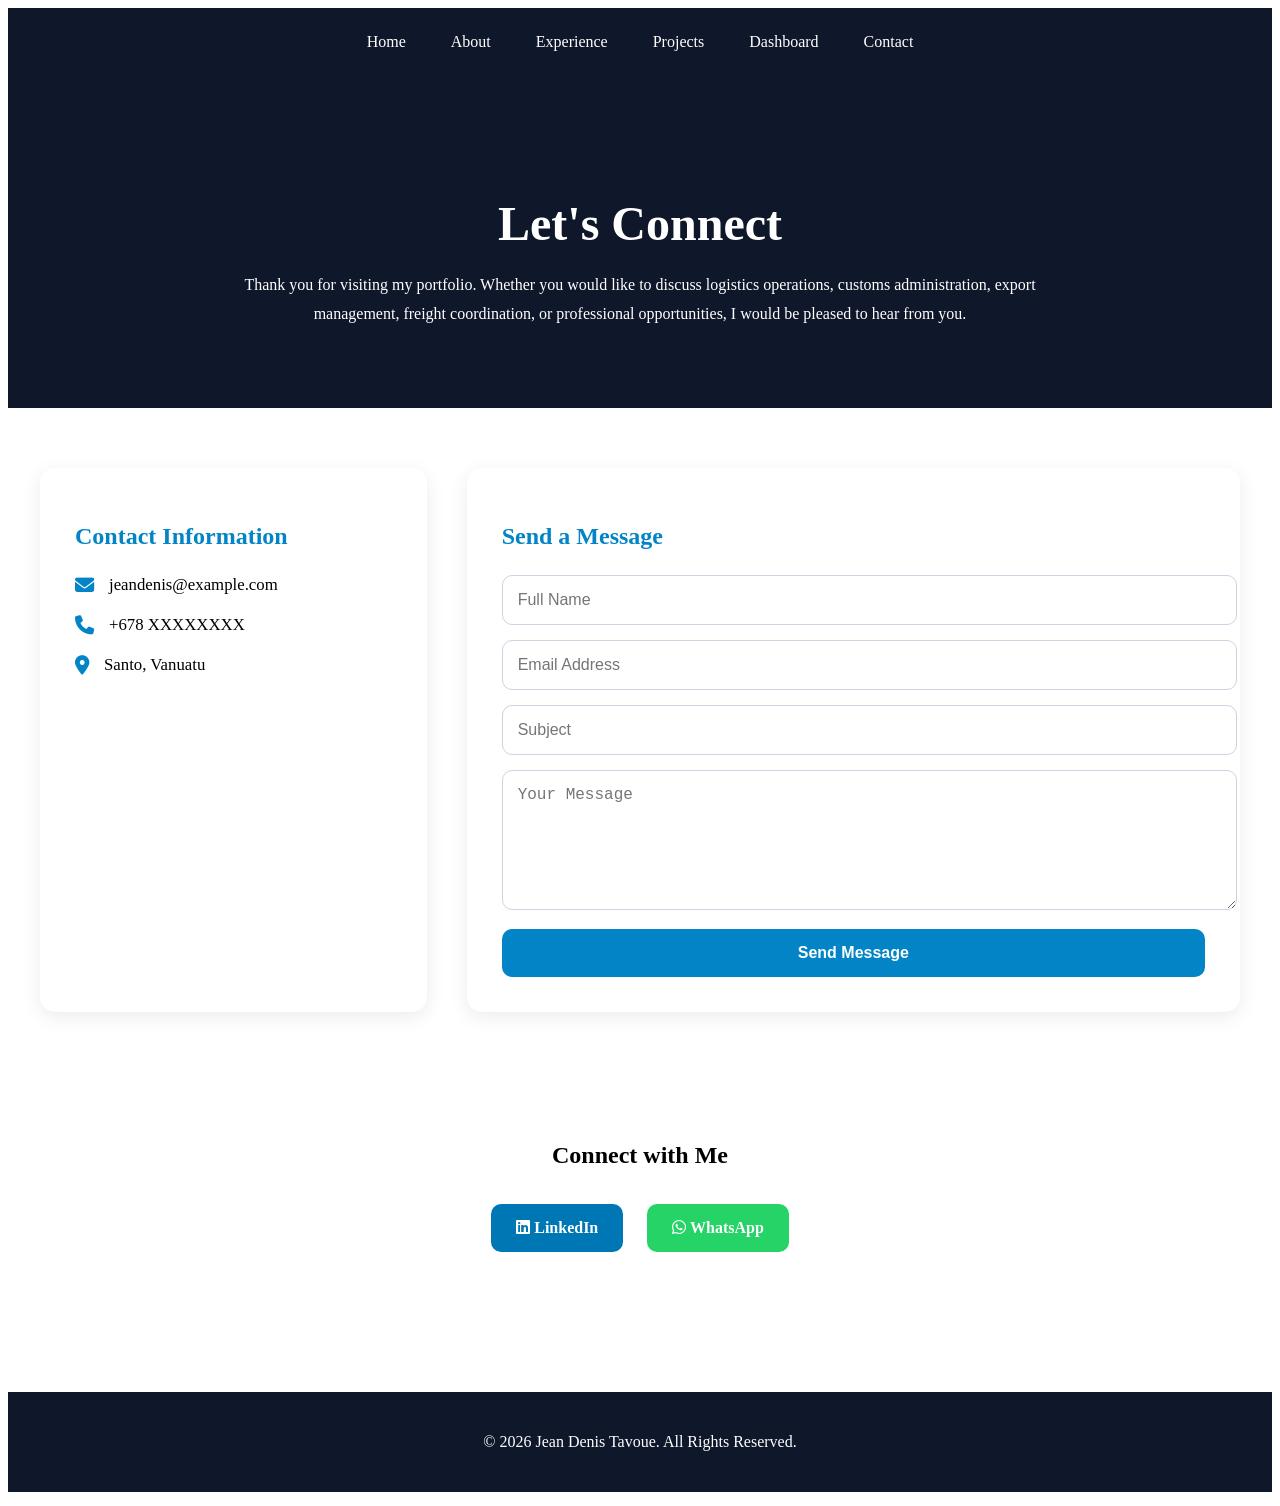
==== contact.html @ e6a3eaf8 "Add files via upload" ====
<!DOCTYPE html>
<html lang="en">

<head>
    <meta charset="UTF-8">
    <meta name="viewport" content="width=device-width, initial-scale=1.0">
    <title>Contact | Jean Denis Tavoue</title>

    <link rel="stylesheet" href="main.css">
    <link rel="stylesheet" href="contact.css">

    <link rel="stylesheet"
          href="https://cdnjs.cloudflare.com/ajax/libs/font-awesome/6.5.1/css/all.min.css">
</head>

<body>

    <nav>
        <a href="index.html">Home</a>
        <a href="about.html">About</a>
        <a href="experience.html">Experience</a>
        <a href="projects.html">Projects</a>
        <a href="dashboard.html">Dashboard</a>
        <a href="contact.html">Contact</a>
    </nav>

    <section class="contact-hero">

        <h1>Let's Connect</h1>

        <p>
            Thank you for visiting my portfolio. Whether you would like to discuss
            logistics operations, customs administration, export management, freight
            coordination, or professional opportunities, I would be pleased to hear from you.
        </p>

    </section>

    <section class="contact-container">

        <div class="contact-info">

            <h2>Contact Information</h2>

            <div class="info-card">
                <i class="fas fa-envelope"></i>
                <span>jeandenis@example.com</span>
            </div>

            <div class="info-card">
                <i class="fas fa-phone"></i>
                <span>+678 XXXXXXXX</span>
            </div>

            <div class="info-card">
                <i class="fas fa-location-dot"></i>
                <span>Santo, Vanuatu</span>
            </div>

        </div>

        <div class="contact-form">

            <h2>Send a Message</h2>

            <form>

                <input
                    type="text"
                    placeholder="Full Name"
                    required>

                <input
                    type="email"
                    placeholder="Email Address"
                    required>

                <input
                    type="text"
                    placeholder="Subject">

                <textarea
                    rows="6"
                    placeholder="Your Message"
                    required></textarea>

                <button type="submit">
                    Send Message
                </button>

            </form>

        </div>

    </section>

    <section class="social-links">

        <h2>Connect with Me</h2>

        <a href="https://www.linkedin.com"
           target="_blank"
           class="social-btn linkedin">

            <i class="fab fa-linkedin"></i>
            LinkedIn

        </a>

        <a href="https://wa.me/678XXXXXXXX"
           target="_blank"
           class="social-btn whatsapp">

            <i class="fab fa-whatsapp"></i>
            WhatsApp

        </a>

    </section>

    <footer>
        <p>
            © 2026 Jean Denis Tavoue. All Rights Reserved.
        </p>
    </footer>

</body>

</html>
---- contact.css ----
/* Navigation */
nav{
    display:flex;
    justify-content:center;
    align-items:center;
    flex-wrap:wrap;
    gap:15px;
    padding:15px;
    background:#0f172a;
}

nav a{
    color:white;
    text-decoration:none;
    padding:10px 15px;
    border-radius:5px;
}

nav a:hover{
    background:#0284c7;
}


.contact-hero{
    background:#0f172a;
    color:white;
    text-align:center;
    padding:80px 20px;
}

.contact-hero h1{
    font-size:3rem;
    margin-bottom:20px;
}

.contact-hero p{
    max-width:800px;
    margin:auto;
    line-height:1.8;
}

.contact-container{
    max-width:1200px;
    margin:60px auto;
    padding:0 20px;
    display:grid;
    grid-template-columns:1fr 2fr;
    gap:40px;
}

.contact-info,
.contact-form{
    background:white;
    padding:35px;
    border-radius:15px;
    box-shadow:0 5px 20px rgba(0,0,0,0.08);
}

.contact-info h2,
.contact-form h2{
    margin-bottom:25px;
    color:#0284c7;
}

.info-card{
    display:flex;
    align-items:center;
    gap:15px;
    margin-bottom:20px;
    font-size:1.05rem;
}

.info-card i{
    color:#0284c7;
    font-size:1.2rem;
}

.contact-form input,
.contact-form textarea{
    width:100%;
    padding:15px;
    border:1px solid #cbd5e1;
    border-radius:10px;
    margin-bottom:15px;
    font-size:1rem;
}

.contact-form button{
    width:100%;
    padding:15px;
    border:none;
    border-radius:10px;
    background:#0284c7;
    color:white;
    font-size:1rem;
    font-weight:bold;
    cursor:pointer;
    transition:0.3s;
}

.contact-form button:hover{
    background:#0369a1;
}

.social-links{
    text-align:center;
    padding:50px 20px;
}

.social-links h2{
    margin-bottom:25px;
}

.social-btn{
    display:inline-block;
    padding:15px 25px;
    margin:10px;
    border-radius:10px;
    text-decoration:none;
    color:white;
    font-weight:bold;
    transition:0.3s;
}

.linkedin{
    background:#0077b5;
}

.linkedin:hover{
    background:#005885;
}

.whatsapp{
    background:#25d366;
}

.whatsapp:hover{
    background:#1da851;
}

@media(max-width:768px){

    .contact-container{
        grid-template-columns:1fr;
    }

    .contact-hero h1{
        font-size:2.2rem;
    }

}


footer{
    text-align:center;
    background:#0f172a;
    color:white;
    padding:25px;
    margin-top:80px;
}
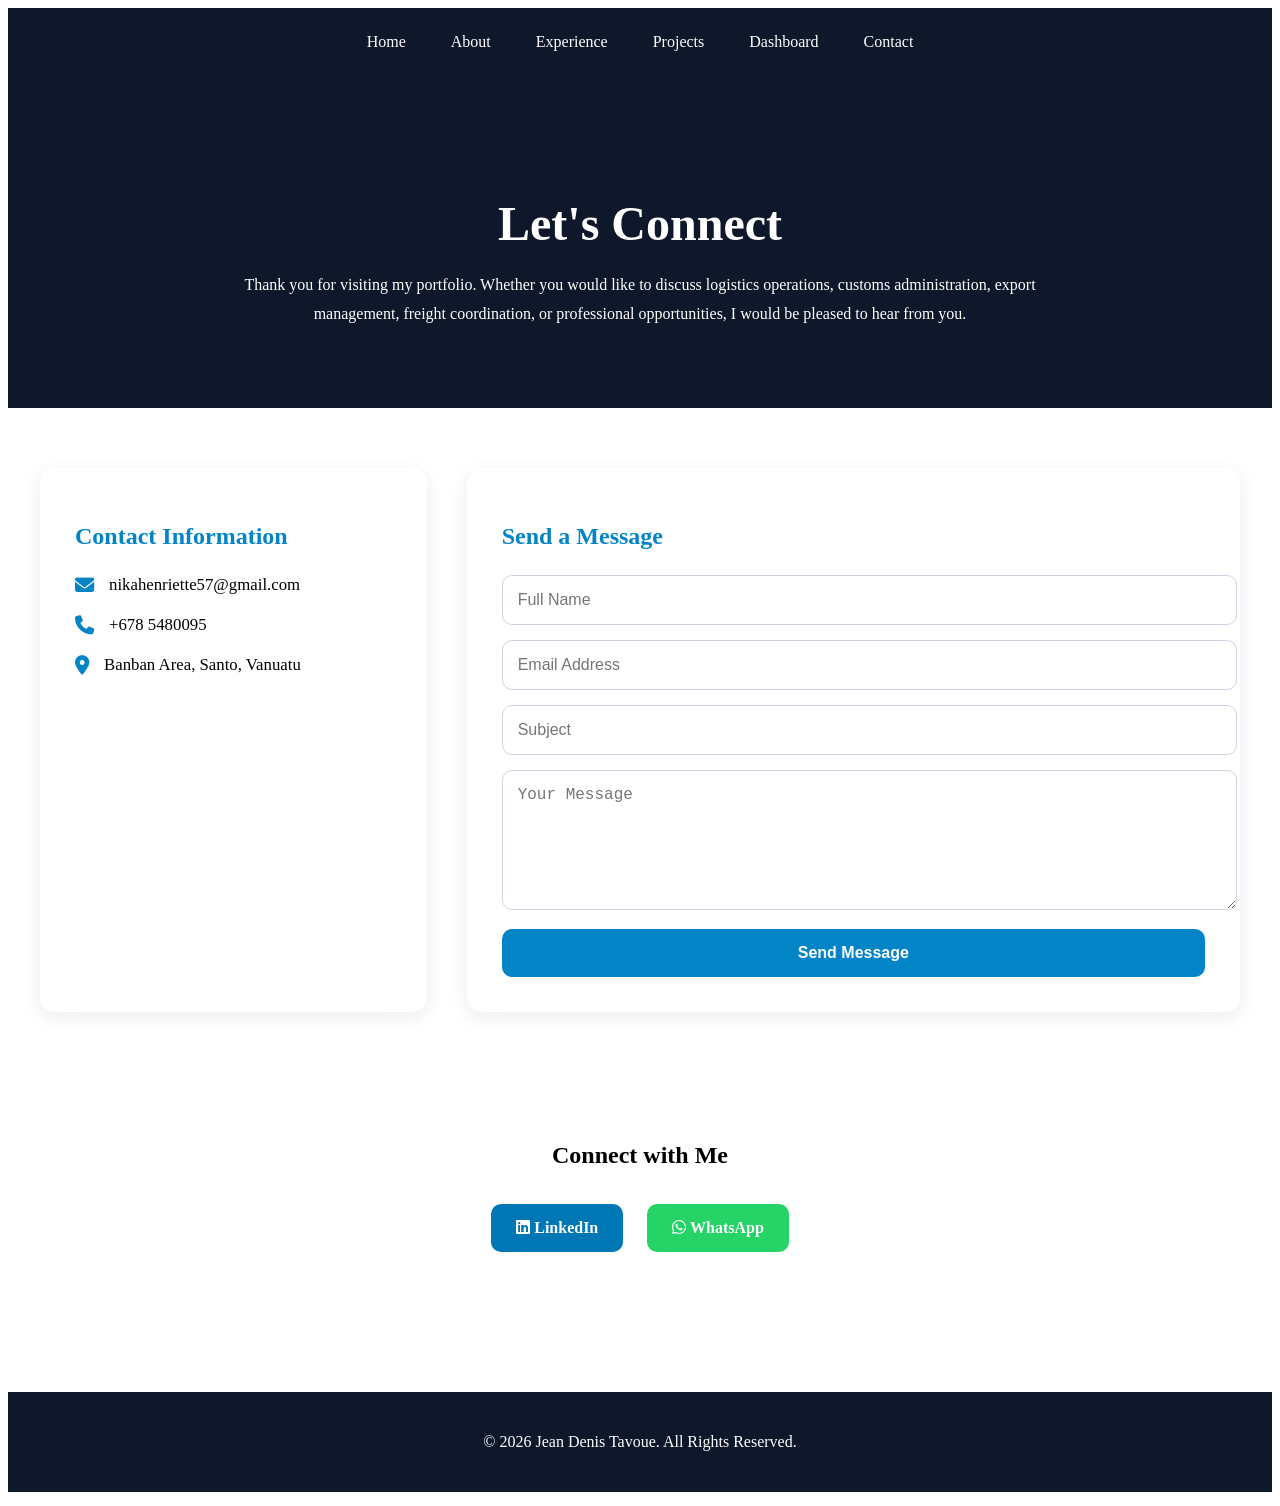
==== commit 5ad8cf1c: "Update contact.html" ====
--- a/contact.html
+++ b/contact.html
@@ -44,17 +44,17 @@
 
             <div class="info-card">
                 <i class="fas fa-envelope"></i>
-                <span>jeandenis@example.com</span>
+                <span>nikahenriette57@gmail.com</span>
             </div>
 
             <div class="info-card">
                 <i class="fas fa-phone"></i>
-                <span>+678 XXXXXXXX</span>
+                <span>+678 5480095</span>
             </div>
 
             <div class="info-card">
                 <i class="fas fa-location-dot"></i>
-                <span>Santo, Vanuatu</span>
+                <span>Banban Area, Santo, Vanuatu</span>
             </div>
 
         </div>
@@ -107,7 +107,7 @@
 
         </a>
 
-        <a href="https://wa.me/678XXXXXXXX"
+        <a href="https://wa.me/6785480095"
            target="_blank"
            class="social-btn whatsapp">
 
@@ -126,4 +126,4 @@
 
 </body>
 
-</html>+</html>
